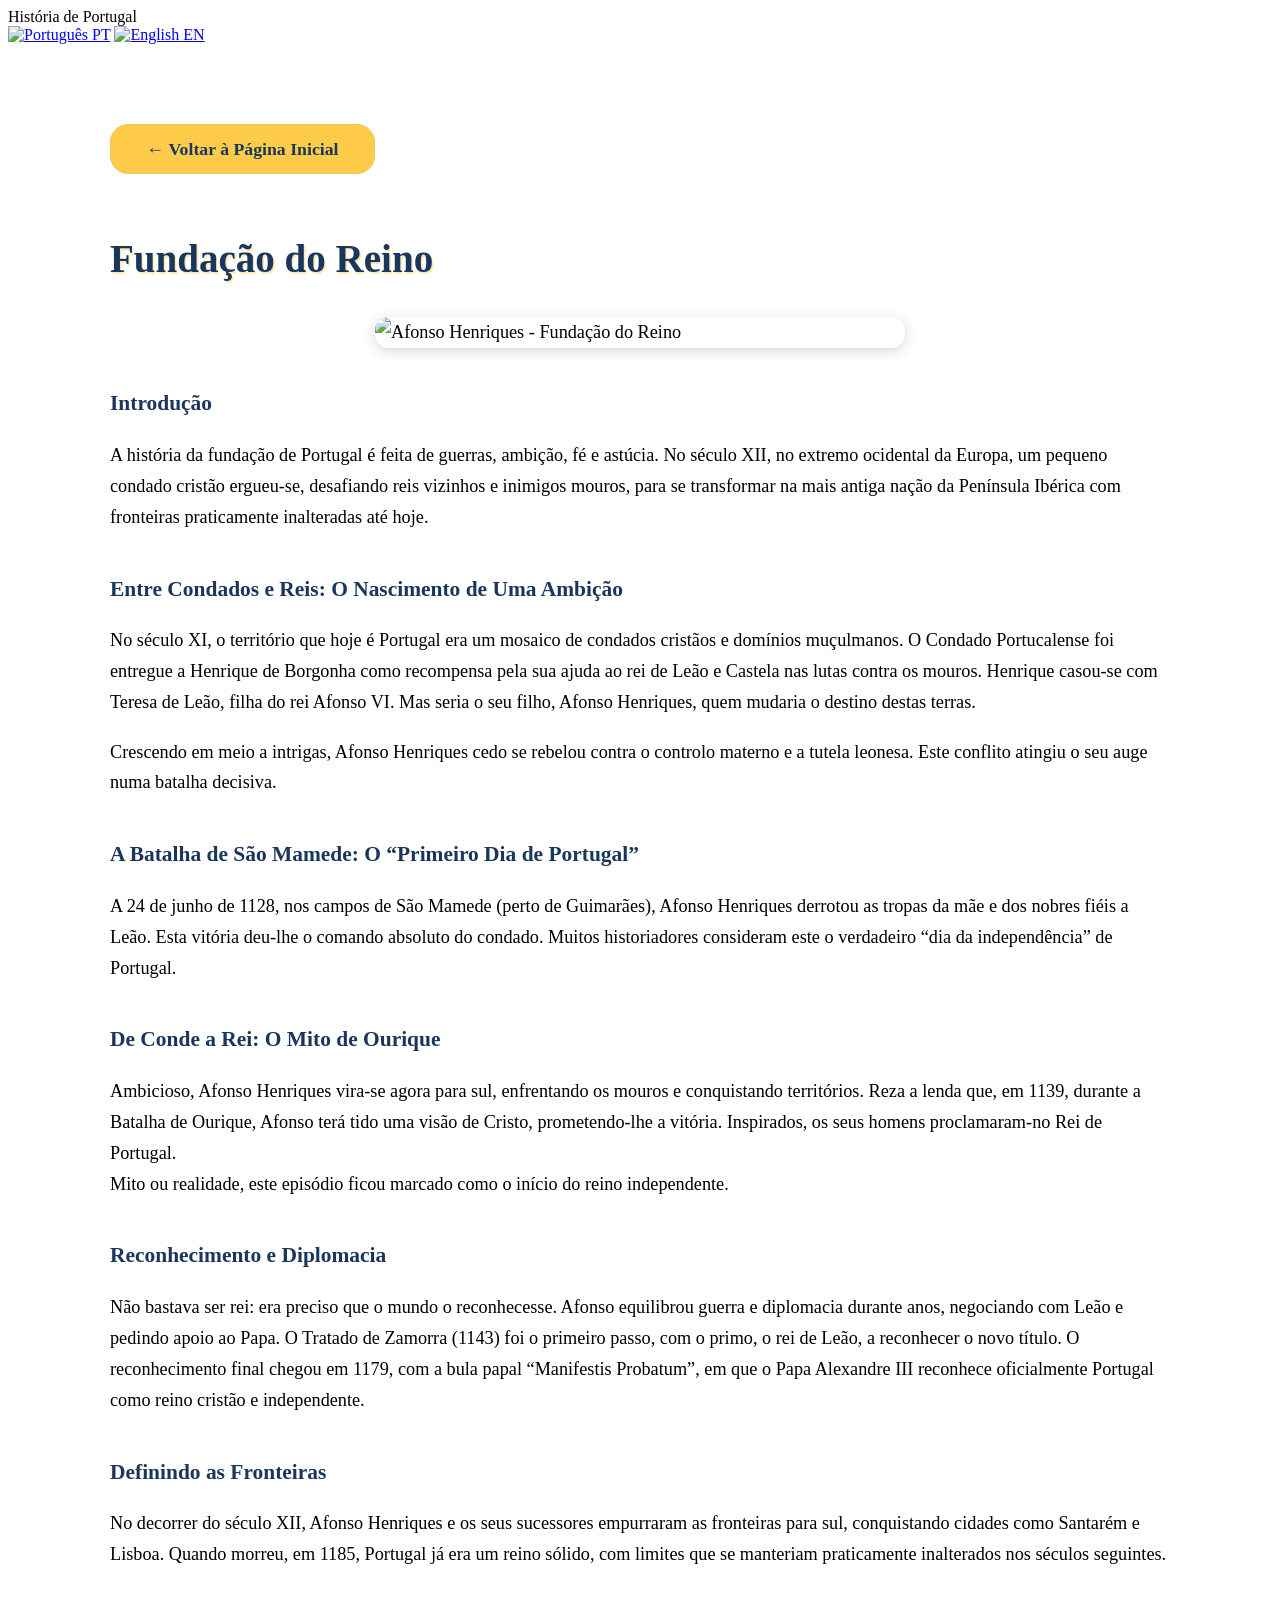
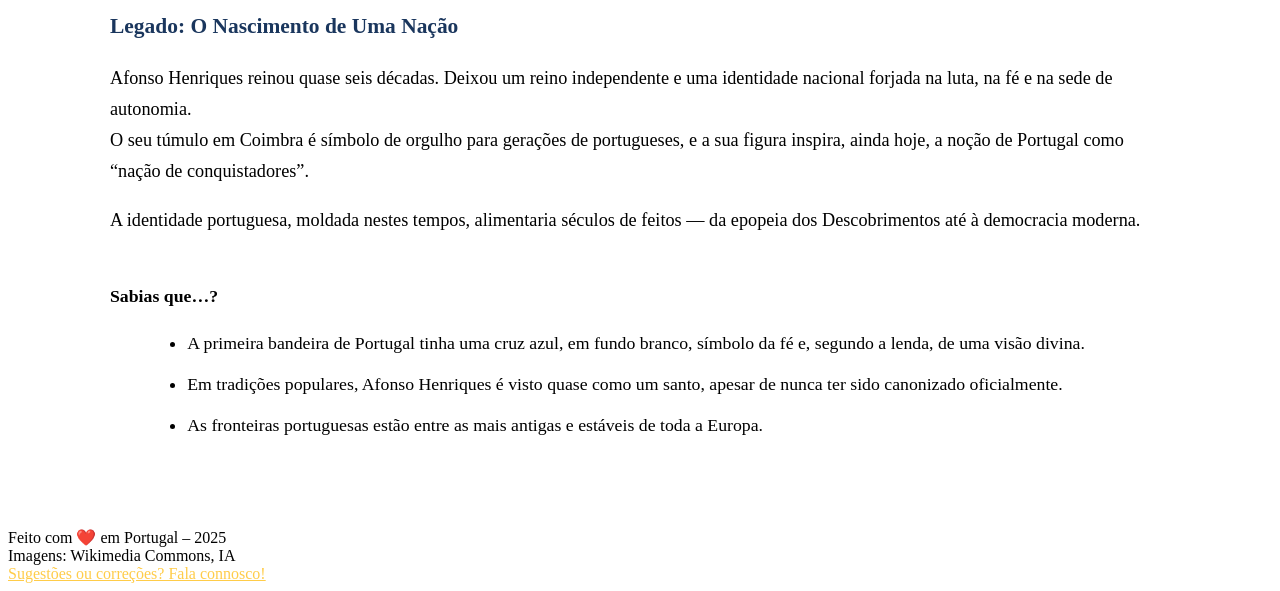
==== pt/fundacao.html @ 82ddaa46 "Create fundacao.html" ====
<!DOCTYPE html>
<html lang="pt">
<head>
  <meta charset="UTF-8">
  <meta name="viewport" content="width=device-width, initial-scale=1.0">
  <title>Fundação do Reino | História de Portugal</title>
  <link rel="stylesheet" href="../assets/css/style.css">
  <style>
    main { 
      max-width: 1060px; 
      margin: 2.7rem auto 2.1rem auto;
      font-size: 1.14rem;
      line-height: 1.7;
      padding: 2.3rem 2.3rem 2.3rem 2.3rem;
    }
    h1 {
      font-size: 2.44rem;
      margin-bottom: 1.1rem;
      color: #1a365d;
      text-shadow: 1.5px 1.5px 0 #ffcc4970;
    }
    .section-image {
      width: 100%;
      max-width: 530px;
      border-radius: 14px;
      box-shadow: 0 3px 14px #1a365d33;
      display: block;
      margin: 1.55rem auto;
    }
    .section-title { 
      margin-top: 2.35rem; 
      color: #1a365d; 
      font-size: 1.34rem;
    }
    .back-link {
      display: inline-block;
      margin-bottom: 1.6rem;
      color: #1a365d;
      background: #ffcc49;
      padding: 0.5em 2em;
      border-radius: 18px;
      font-weight: bold;
      text-decoration: none;
      border: 1px solid #e2c966;
      font-size: 1.11rem;
      transition: background 0.17s;
    }
    .back-link:hover { background: #ffe495; }
    .curiosidades { margin-top: 2.8rem; font-size: 1.11rem; }
    ul { margin-left: 2.1em; }
    li { margin-bottom: 0.6em; }
  </style>
</head>
<body>
  <header>
    <div class="logo">História de Portugal</div>
    <nav class="language-switch">
      <a class="lang-btn" href="/pt/fundacao.html"><img src="../assets/img/pt-flag.png" alt="Português" width="22"> PT</a>
      <a class="lang-btn" href="/en/foundation.html"><img src="../assets/img/en-flag.png" alt="English" width="22"> EN</a>
    </nav>
  </header>
  <main>
    <a href="/pt/index.html" class="back-link">← Voltar à Página Inicial</a>
    <h1>Fundação do Reino</h1>
    <img src="../assets/img/fundacao-afonsohenriques.jpg" alt="Afonso Henriques - Fundação do Reino" class="section-image">

    <h2 class="section-title">Introdução</h2>
    <p>
      A história da fundação de Portugal é feita de guerras, ambição, fé e astúcia. No século XII, no extremo ocidental da Europa, um pequeno condado cristão ergueu-se, desafiando reis vizinhos e inimigos mouros, para se transformar na mais antiga nação da Península Ibérica com fronteiras praticamente inalteradas até hoje.
    </p>

    <h2 class="section-title">Entre Condados e Reis: O Nascimento de Uma Ambição</h2>
    <p>
      No século XI, o território que hoje é Portugal era um mosaico de condados cristãos e domínios muçulmanos. O Condado Portucalense foi entregue a Henrique de Borgonha como recompensa pela sua ajuda ao rei de Leão e Castela nas lutas contra os mouros. Henrique casou-se com Teresa de Leão, filha do rei Afonso VI. Mas seria o seu filho, Afonso Henriques, quem mudaria o destino destas terras.
    </p>
    <p>
      Crescendo em meio a intrigas, Afonso Henriques cedo se rebelou contra o controlo materno e a tutela leonesa. Este conflito atingiu o seu auge numa batalha decisiva.
    </p>

    <h2 class="section-title">A Batalha de São Mamede: O “Primeiro Dia de Portugal”</h2>
    <p>
      A 24 de junho de 1128, nos campos de São Mamede (perto de Guimarães), Afonso Henriques derrotou as tropas da mãe e dos nobres fiéis a Leão. Esta vitória deu-lhe o comando absoluto do condado. Muitos historiadores consideram este o verdadeiro “dia da independência” de Portugal.
    </p>

    <h2 class="section-title">De Conde a Rei: O Mito de Ourique</h2>
    <p>
      Ambicioso, Afonso Henriques vira-se agora para sul, enfrentando os mouros e conquistando territórios. Reza a lenda que, em 1139, durante a Batalha de Ourique, Afonso terá tido uma visão de Cristo, prometendo-lhe a vitória. Inspirados, os seus homens proclamaram-no Rei de Portugal.<br>
      Mito ou realidade, este episódio ficou marcado como o início do reino independente.
    </p>

    <h2 class="section-title">Reconhecimento e Diplomacia</h2>
    <p>
      Não bastava ser rei: era preciso que o mundo o reconhecesse. Afonso equilibrou guerra e diplomacia durante anos, negociando com Leão e pedindo apoio ao Papa. O Tratado de Zamorra (1143) foi o primeiro passo, com o primo, o rei de Leão, a reconhecer o novo título. O reconhecimento final chegou em 1179, com a bula papal “Manifestis Probatum”, em que o Papa Alexandre III reconhece oficialmente Portugal como reino cristão e independente.
    </p>

    <h2 class="section-title">Definindo as Fronteiras</h2>
    <p>
      No decorrer do século XII, Afonso Henriques e os seus sucessores empurraram as fronteiras para sul, conquistando cidades como Santarém e Lisboa. Quando morreu, em 1185, Portugal já era um reino sólido, com limites que se manteriam praticamente inalterados nos séculos seguintes.
    </p>

    <h2 class="section-title">Legado: O Nascimento de Uma Nação</h2>
    <p>
      Afonso Henriques reinou quase seis décadas. Deixou um reino independente e uma identidade nacional forjada na luta, na fé e na sede de autonomia.<br>
      O seu túmulo em Coimbra é símbolo de orgulho para gerações de portugueses, e a sua figura inspira, ainda hoje, a noção de Portugal como “nação de conquistadores”.
    </p>
    <p>
      A identidade portuguesa, moldada nestes tempos, alimentaria séculos de feitos — da epopeia dos Descobrimentos até à democracia moderna.
    </p>

    <section class="curiosidades">
      <strong>Sabias que…?</strong>
      <ul>
        <li>A primeira bandeira de Portugal tinha uma cruz azul, em fundo branco, símbolo da fé e, segundo a lenda, de uma visão divina.</li>
        <li>Em tradições populares, Afonso Henriques é visto quase como um santo, apesar de nunca ter sido canonizado oficialmente.</li>
        <li>As fronteiras portuguesas estão entre as mais antigas e estáveis de toda a Europa.</li>
      </ul>
    </section>
</main>

<footer>
  Feito com ❤️ em Portugal – 2025<br>
  Imagens: Wikimedia Commons, IA<br>
  <a href="/pt/contacto.html" style="color:#ffcc49;">Sugestões ou correções? Fala connosco!</a>
</footer>
</body>
</html>
---- assets/css/style.css ----
.eras {
  display: grid;
  grid-template-columns: repeat(4, 1fr);
  gap: 1.1rem;
  margin-top: 1.3rem;
  margin-bottom: 0.3rem;
}

.era-card {
  background: #e9e4d1;
  border: 2px solid #1a365d;
  border-radius: 13px;
  box-shadow: 0 2px 7px #1a365d15;
  transition: box-shadow 0.18s, transform 0.18s;
  cursor: pointer;
  color: #1a365d;
  font-size: 1.05rem;
  font-weight: bold;
  text-align: center;
  min-height: 58px;
  height: 62px;
  padding: 0.5rem 0.2rem;
  display: flex;
  align-items: center;
  justify-content: center;
}

.era-card strong {
  font-size: 1.04em;
  font-weight: bold;
  letter-spacing: 0.5px;
}

.temas-especiais {
  display: grid;
  grid-template-columns: repeat(4, 1fr);
  gap: 1.1rem;
  margin-top: 1.3rem;
  margin-bottom: 0.6rem;
}
.tema-card {
  background: #e9e4d1;
  border: 2px solid #1a365d;
  border-radius: 13px;
  box-shadow: 0 2px 7px #1a365d15;
  transition: box-shadow 0.18s, transform 0.18s;
  cursor: pointer;
  color: #1a365d;
  font-size: 0.98rem;
  text-align: center;
  min-height: 70px;
  padding: 0.7rem 0.2rem 0.7rem 0.2rem;
  display: flex;
  flex-direction: column;
  justify-content: center;
  align-items: center;
}

.tema-card strong {
  font-size: 1.03em;
  margin-bottom: 0.17em;
}
.tema-card span {
  font-size: 0.92em;
  font-weight: 400;
  margin-top: 0.09em;
  display: block;
  line-height: 1.25;
}
.tema-card:hover, .era-card:hover:not(.empty) {
  box-shadow: 0 4px 15px #1a365d33;
  transform: translateY(-2px) scale(1.03);
  background: #f5e4a6;
}

@media (max-width: 900px) {
  .eras, .temas-especiais { grid-template-columns: 1fr 1fr; }
}
@media (max-width: 600px) {
  .eras, .temas-especiais { grid-template-columns: 1fr; }
  .era-card, .tema-card { min-height: 44px; height: auto; font-size: 0.94rem; }
}
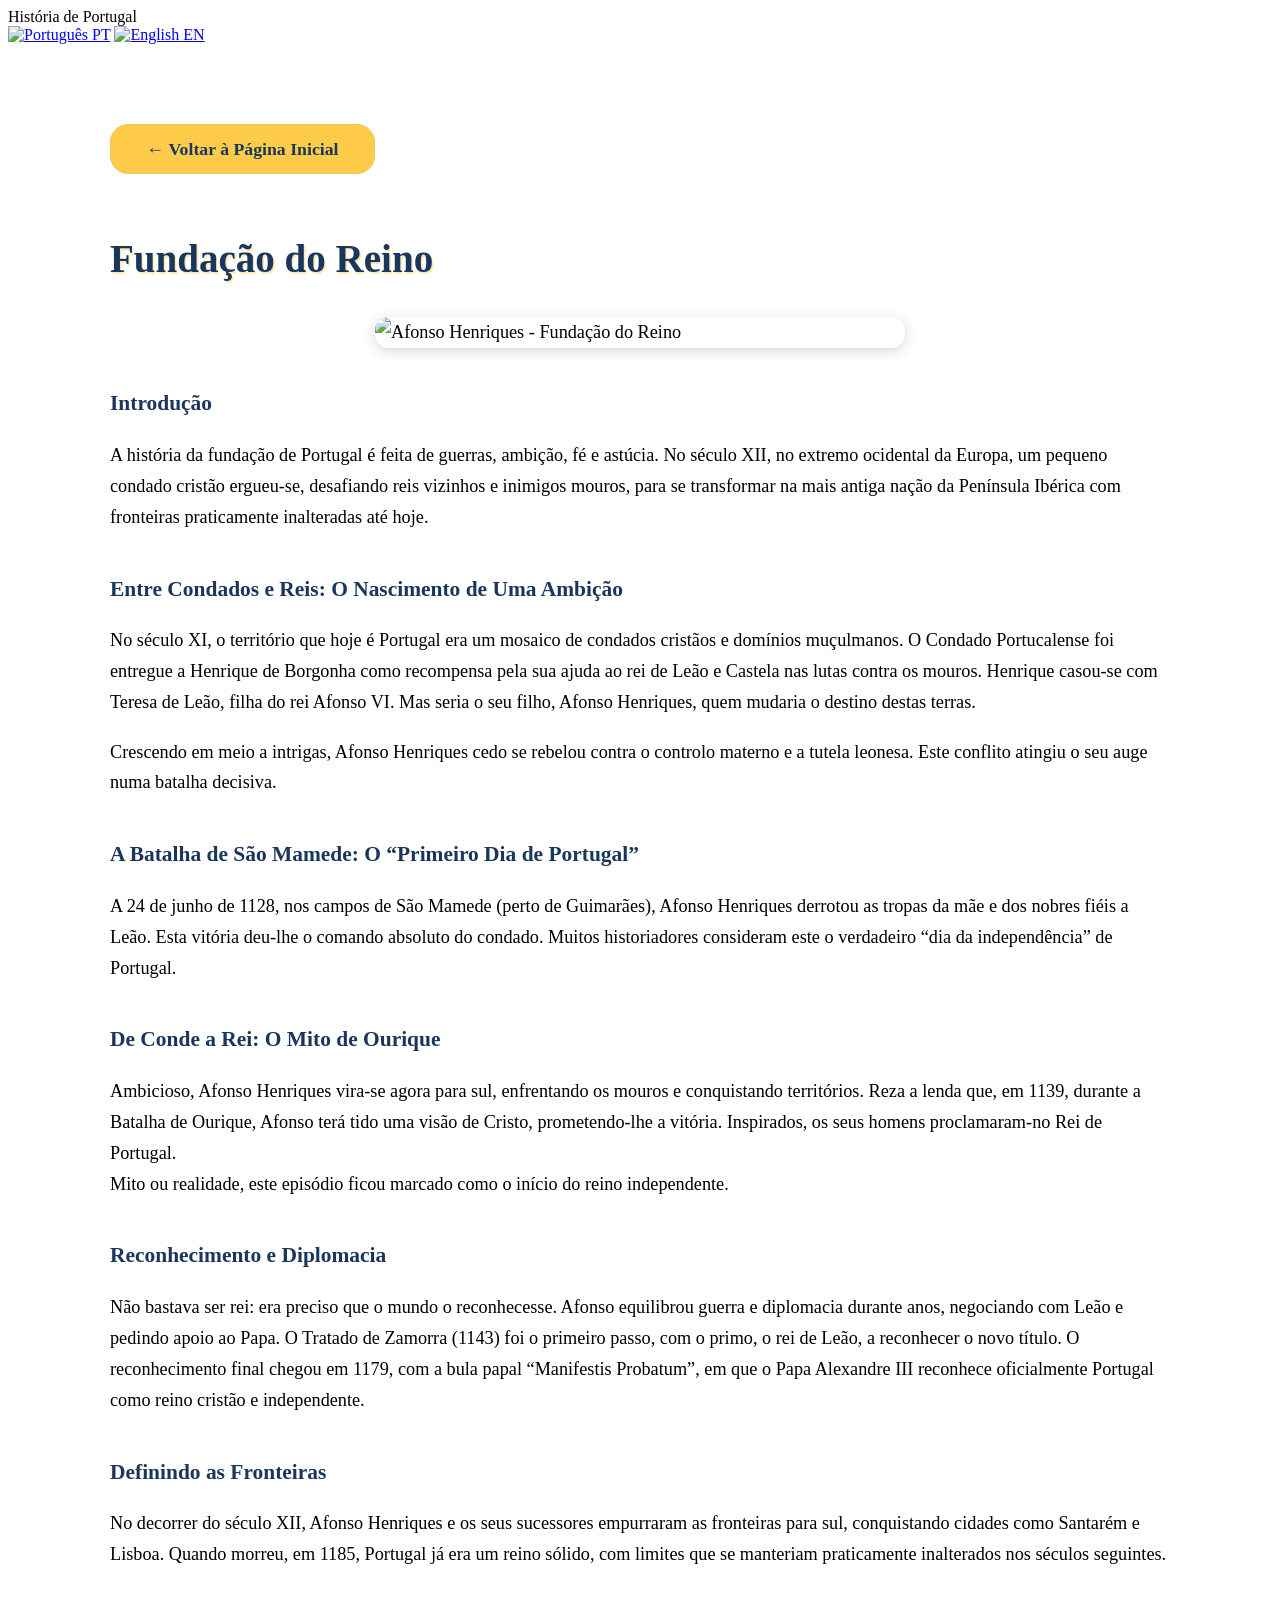
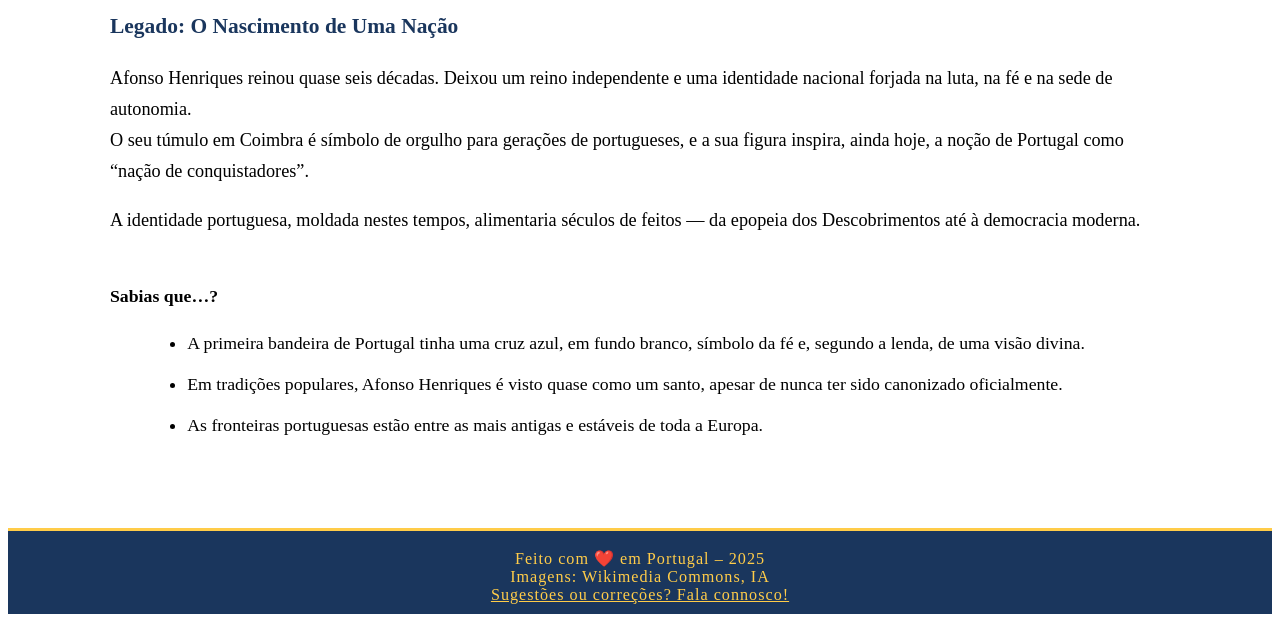
==== commit 8ad2c7c6: "Add footer styling to fundacao page" ====
--- a/pt/fundacao.html
+++ b/pt/fundacao.html
@@ -48,8 +48,18 @@
     .back-link:hover { background: #ffe495; }
     .curiosidades { margin-top: 2.8rem; font-size: 1.11rem; }
     ul { margin-left: 2.1em; }
-    li { margin-bottom: 0.6em; }
-  </style>
+  li { margin-bottom: 0.6em; }
+  footer {
+    text-align: center;
+    padding: 1.1rem 0 0.6rem 0;
+    background: #1a365d;
+    color: #ffcc49;
+    border-top: 3px solid #ffcc49;
+    font-size: 1.01rem;
+    margin-top: 2rem;
+    letter-spacing: 1px;
+  }
+</style>
 </head>
 <body>
   <header>
